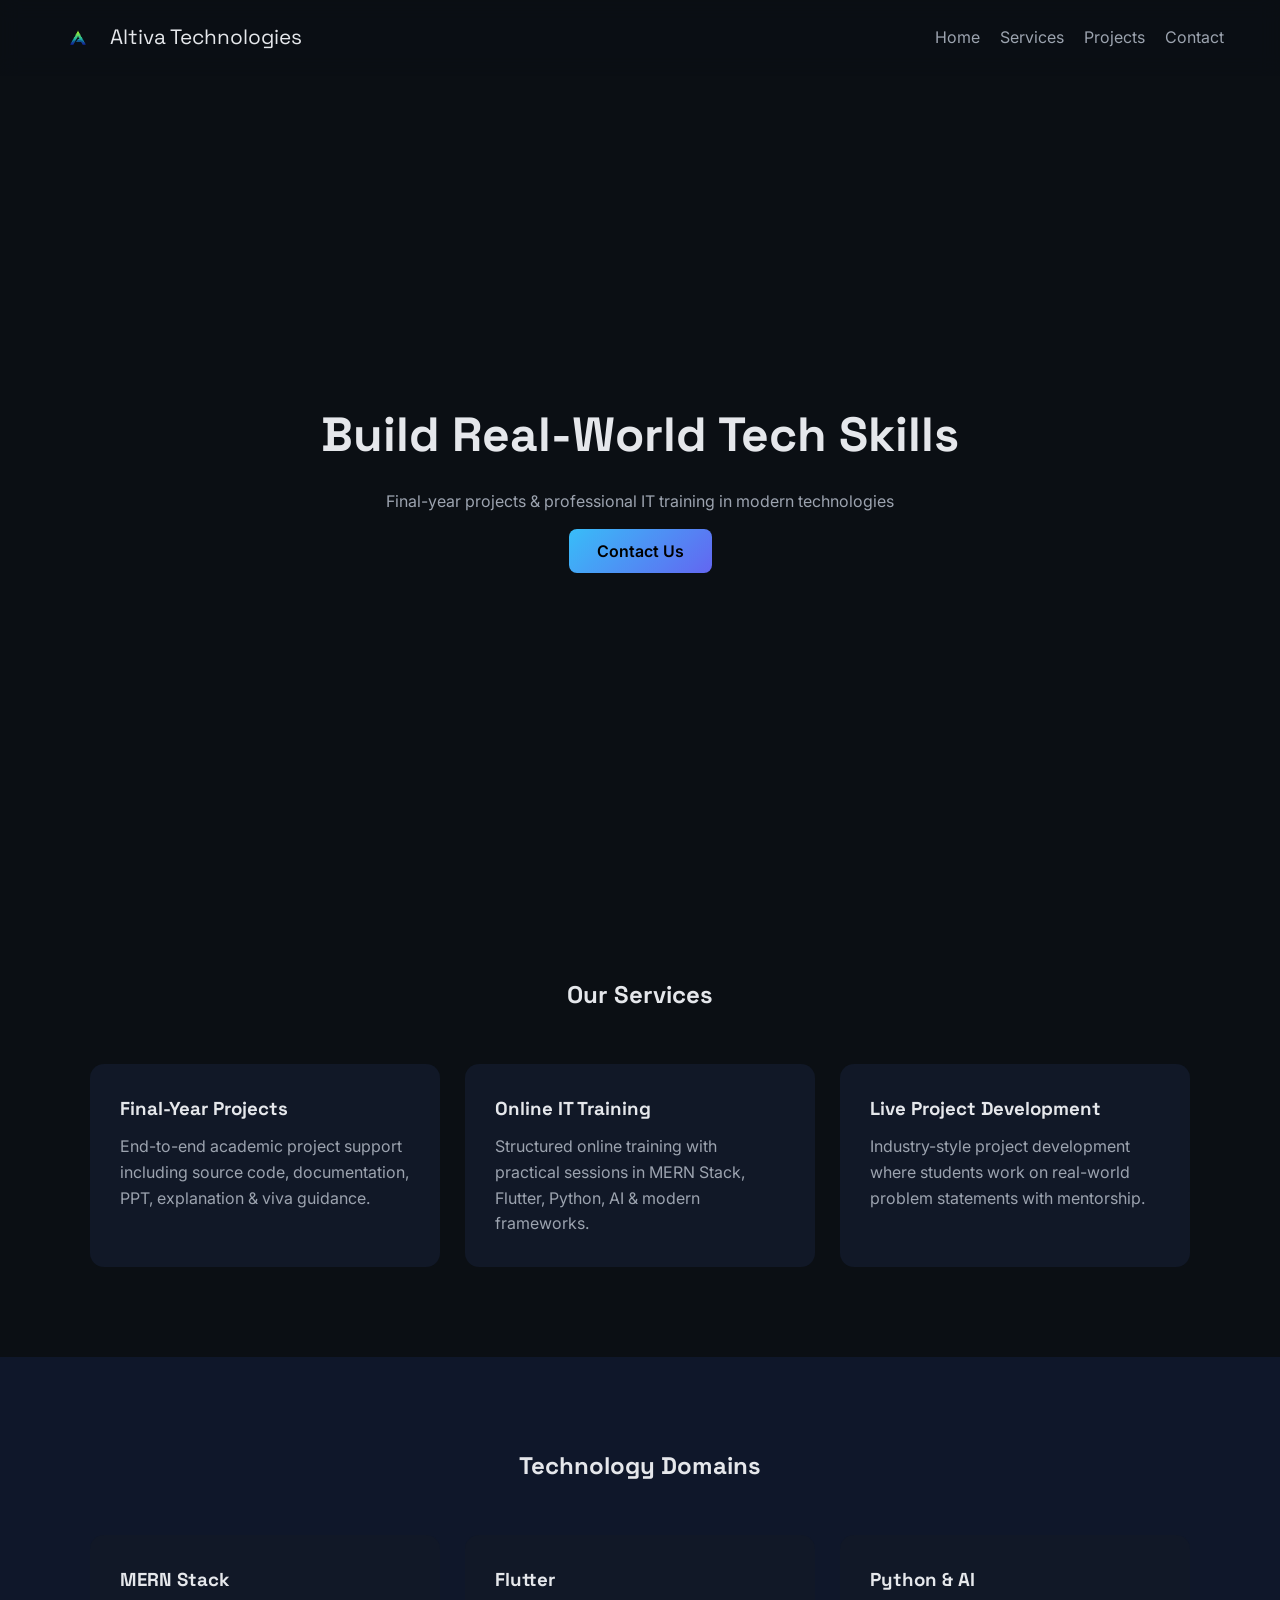
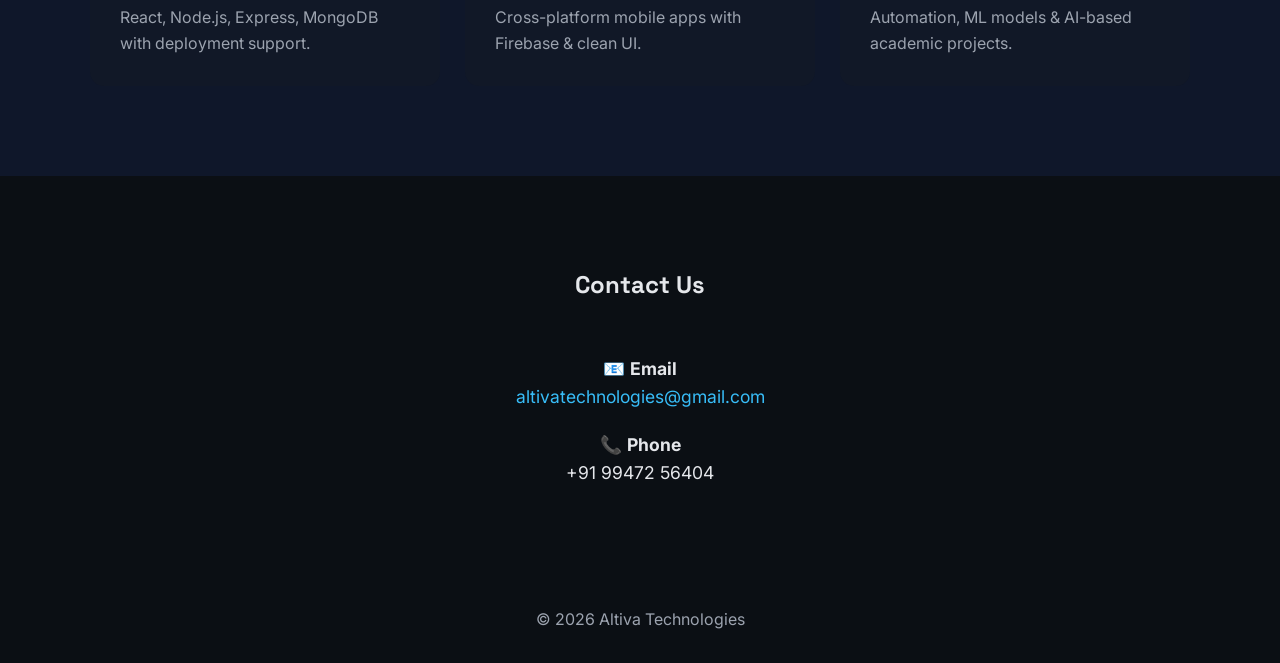
==== index.html @ 7e44cfee "initial commit" ====
<!DOCTYPE html>
<html lang="en">

<head>
    <meta charset="UTF-8" />
    <meta name="viewport" content="width=device-width, initial-scale=1.0" />
    <title>Altiva Technologies | Final Year Projects & IT Training</title>


    <!-- SEO META TAGS -->
    <meta name="description"
        content="Altiva Technologies provides final year projects, online IT training, and live project development in MERN Stack, Flutter, Python and AI for students.">
    <meta name="keywords"
        content="final year projects, IT training, MERN stack projects, flutter projects, python projects, AI projects, student project center">
    <meta name="author" content="Altiva Technologies">

    <!-- Open Graph (Social Sharing) -->
    <meta property="og:title" content="Altiva Technologies - Final Year Projects & IT Training">
    <meta property="og:description"
        content="Professional final year projects and online IT training in MERN, Flutter, Python and AI.">
    <meta property="og:type" content="website">
    <meta property="og:image" content="logo-altiva.png">
    <meta property="og:url" content="https://www.altivatechnologies.com">


    <!-- Fonts -->
    <link
        href="https://fonts.googleapis.com/css2?family=Inter:wght@400;500;600&family=Space+Grotesk:wght@600;700&display=swap"
        rel="stylesheet">

    <!-- AOS -->
    <link href="https://cdn.jsdelivr.net/npm/aos@2.3.4/dist/aos.css" rel="stylesheet">

    <link rel="stylesheet" href="style.css" />
</head>

<body>

    <!-- NAVBAR -->
    <nav>
        <div class="nav-container">
            <div class="logo">
                <img src="logo-altiva.png" alt="Altiva Technologies">
                <span>Altiva Technologies</span>
            </div>
            <ul class="nav-links">
                <li><a href="#home">Home</a></li>
                <li><a href="#services">Services</a></li>
                <li><a href="#projects">Projects</a></li>
                <li><a href="#contact">Contact</a></li>
            </ul>
            <div class="menu-toggle" id="menu">&#9776;</div>
        </div>
    </nav>

    <!-- HERO -->
    <section id="home" class="hero">
        <div class="hero-content" data-aos="fade-up">
            <h1>Build Real-World Tech Skills</h1>
            <p>Final-year projects & professional IT training in modern technologies</p>
            <a href="#contact" class="btn">Contact Us</a>
        </div>
    </section>

    <!-- SERVICES -->
    <section id="services">
        <h2 data-aos="fade-up">Our Services</h2>
        <div class="grid">

            <div class="card" data-aos="fade-right">
                <h3>Final-Year Projects</h3>
                <p>
                    End-to-end academic project support including source code,
                    documentation, PPT, explanation & viva guidance.
                </p>
            </div>

            <div class="card" data-aos="fade-left">
                <h3>Online IT Training</h3>
                <p>
                    Structured online training with practical sessions in
                    MERN Stack, Flutter, Python, AI & modern frameworks.
                </p>
            </div>

            <div class="card" data-aos="fade-right">
                <h3>Live Project Development</h3>
                <p>
                    Industry-style project development where students work
                    on real-world problem statements with mentorship.
                </p>
            </div>

        </div>
    </section>

    <!-- PROJECTS -->
    <section id="projects" class="alt-bg">
        <h2 data-aos="fade-up">Technology Domains</h2>
        <div class="grid">

            <div class="card glow" data-aos="zoom-in">
                <h3>MERN Stack</h3>
                <p>React, Node.js, Express, MongoDB with deployment support.</p>
            </div>

            <div class="card glow" data-aos="zoom-in">
                <h3>Flutter</h3>
                <p>Cross-platform mobile apps with Firebase & clean UI.</p>
            </div>

            <div class="card glow" data-aos="zoom-in">
                <h3>Python & AI</h3>
                <p>Automation, ML models & AI-based academic projects.</p>
            </div>

        </div>
    </section>

    <!-- CONTACT -->
    <section id="contact">
        <h2 data-aos="fade-up">Contact Us</h2>

        <div class="contact-box" data-aos="fade-up">
            <p>📧 <strong>Email</strong></p>
            <a href="mailto:altivatechnologies@gmail.com">
                altivatechnologies@gmail.com
            </a>

            <p style="margin-top:20px;">📞 <strong>Phone</strong></p>
            <p>+91 99472 56404</p>
        </div>
    </section>

    <!-- FOOTER -->
    <footer>
        <p>© 2026 Altiva Technologies</p>
    </footer>

    <!-- Scripts -->
    <script src="https://cdn.jsdelivr.net/npm/aos@2.3.4/dist/aos.js"></script>
    <script src="script.js"></script>
    <script>
        AOS.init({ duration: 900, once: true });
    </script>

</body>

</html>
---- style.css ----
:root {
    --bg: #0b0f14;
    --card: #111827;
    --text: #e5e7eb;
    --muted: #9ca3af;
    --accent: #38bdf8;
}

* {
    margin: 0;
    padding: 0;
    box-sizing: border-box;
}

body {
    background: var(--bg);
    color: var(--text);
    font-family: 'Inter', sans-serif;
    line-height: 1.6;
}

/* NAVBAR */
nav {
    position: sticky;
    top: 0;
    background: rgba(11, 15, 20, 0.9);
    backdrop-filter: blur(10px);
    z-index: 100;
}

.nav-container {
    max-width: 1200px;
    margin: auto;
    padding: 16px;
    display: flex;
    justify-content: space-between;
    align-items: center;
}

.logo {
    display: flex;
    align-items: center;
    gap: 10px;
    font-family: 'Space Grotesk', sans-serif;
    font-size: 1.3rem;
}

.logo img {
    width: 44px;
}

.nav-links {
    display: flex;
    list-style: none;
    gap: 20px;
}

.nav-links a {
    text-decoration: none;
    color: var(--muted);
    transition: 0.3s;
}

.nav-links a:hover {
    color: var(--accent);
}

.menu-toggle {
    display: none;
    font-size: 1.8rem;
}

/* HERO */
.hero {
    min-height: 90vh;
    display: flex;
    align-items: center;
    justify-content: center;
    text-align: center;
}

.hero h1 {
    font-family: 'Space Grotesk', sans-serif;
    font-size: 3rem;
}

.hero p {
    color: var(--muted);
    margin: 15px 0 25px;
}

.btn {
    padding: 12px 28px;
    background: linear-gradient(135deg, #38bdf8, #6366f1);
    color: #000;
    font-weight: 600;
    border-radius: 8px;
    text-decoration: none;
}

/* SECTIONS */
section {
    padding: 90px 20px;
}

h2 {
    font-family: 'Space Grotesk', sans-serif;
    text-align: center;
    margin-bottom: 50px;
}

.grid {
    max-width: 1100px;
    margin: auto;
    display: grid;
    grid-template-columns: repeat(auto-fit, minmax(260px, 1fr));
    gap: 25px;
}

.card {
    background: var(--card);
    padding: 30px;
    border-radius: 14px;
    transition: 0.3s;
}

.card:hover {
    transform: translateY(-8px);
}

.card h3 {
    font-family: 'Space Grotesk', sans-serif;
    margin-bottom: 10px;
}

.card p {
    color: var(--muted);
}

.glow:hover {
    box-shadow: 0 0 30px rgba(56, 189, 248, 0.25);
}

.alt-bg {
    background: #0f172a;
}

/* CONTACT */
.contact-box {
    text-align: center;
    font-size: 1.1rem;
}

.contact-box a {
    color: var(--accent);
    text-decoration: none;
}

/* FOOTER */
footer {
    padding: 30px;
    text-align: center;
    color: var(--muted);
}

/* MOBILE */
@media (max-width: 768px) {
    .nav-links {
        display: none;
    }

    .menu-toggle {
        display: block;
    }
}
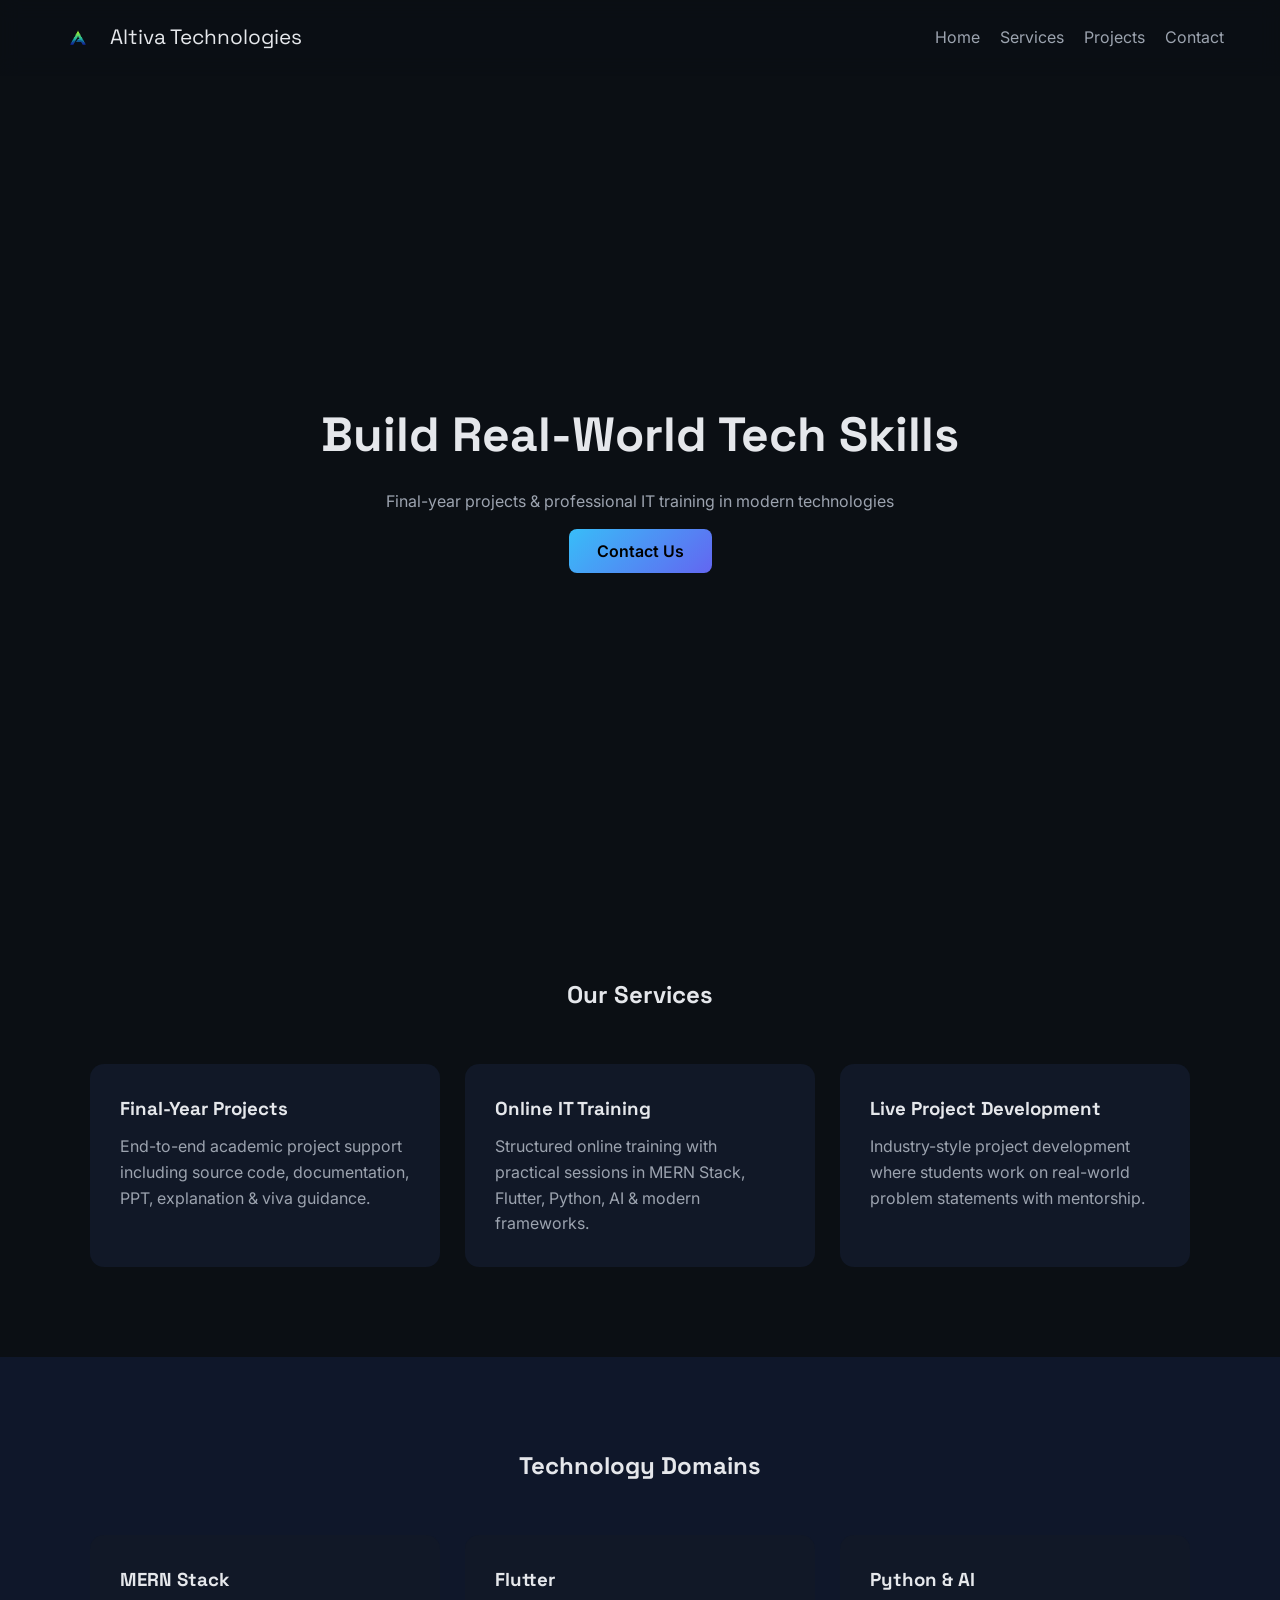
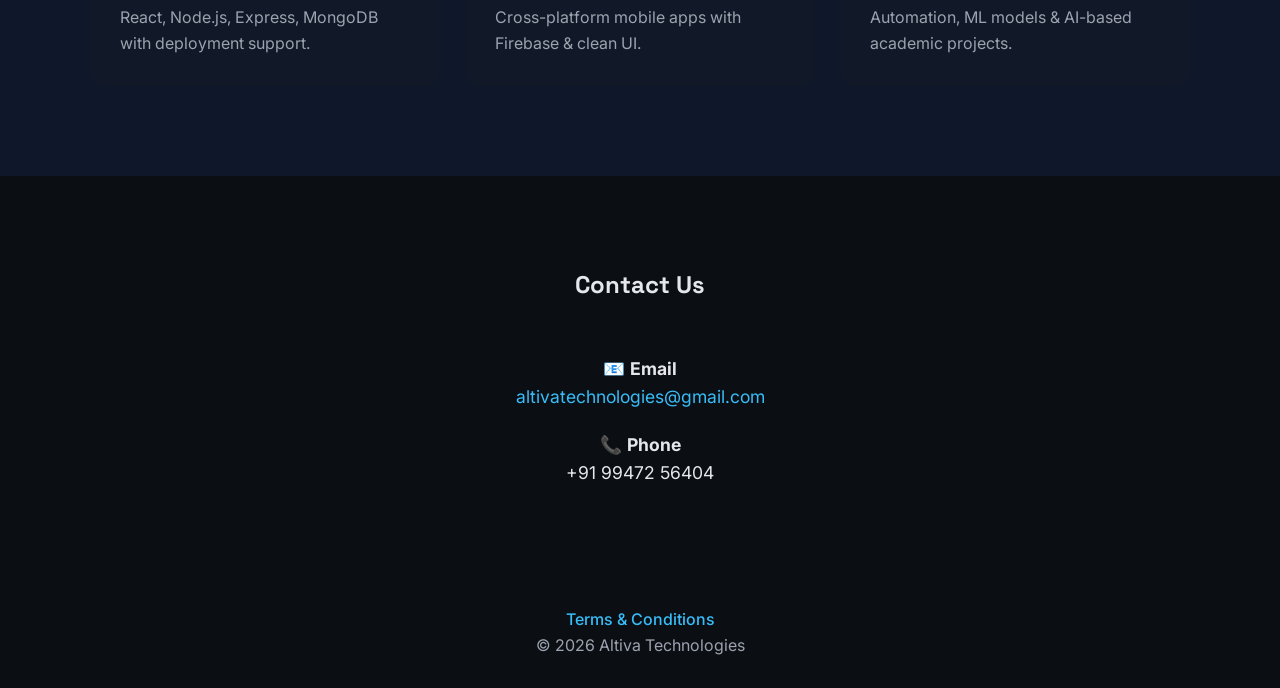
==== commit 6510830e: "terms and conditions added" ====
--- a/index.html
+++ b/index.html
@@ -5,6 +5,8 @@
     <meta charset="UTF-8" />
     <meta name="viewport" content="width=device-width, initial-scale=1.0" />
     <title>Altiva Technologies | Final Year Projects & IT Training</title>
+    <link rel="icon" type="image/png" href="favicon.png">
+
 
 
     <!-- SEO META TAGS -->
@@ -134,6 +136,10 @@
 
     <!-- FOOTER -->
     <footer>
+        <p>
+            <a href="terms.html">Terms & Conditions</a>
+        </p>
+
         <p>© 2026 Altiva Technologies</p>
     </footer>
 
--- a/style.css
+++ b/style.css
@@ -163,6 +163,19 @@
     color: var(--muted);
 }
 
+footer a {
+    color: var(--accent);
+    text-decoration: none;
+    font-weight: 500;
+    transition: color 0.3s ease, text-decoration 0.3s ease;
+}
+
+footer a:hover {
+    color: #7dd3fc;
+    text-decoration: underline;
+}
+
+
 /* MOBILE */
 @media (max-width: 768px) {
     .nav-links {
